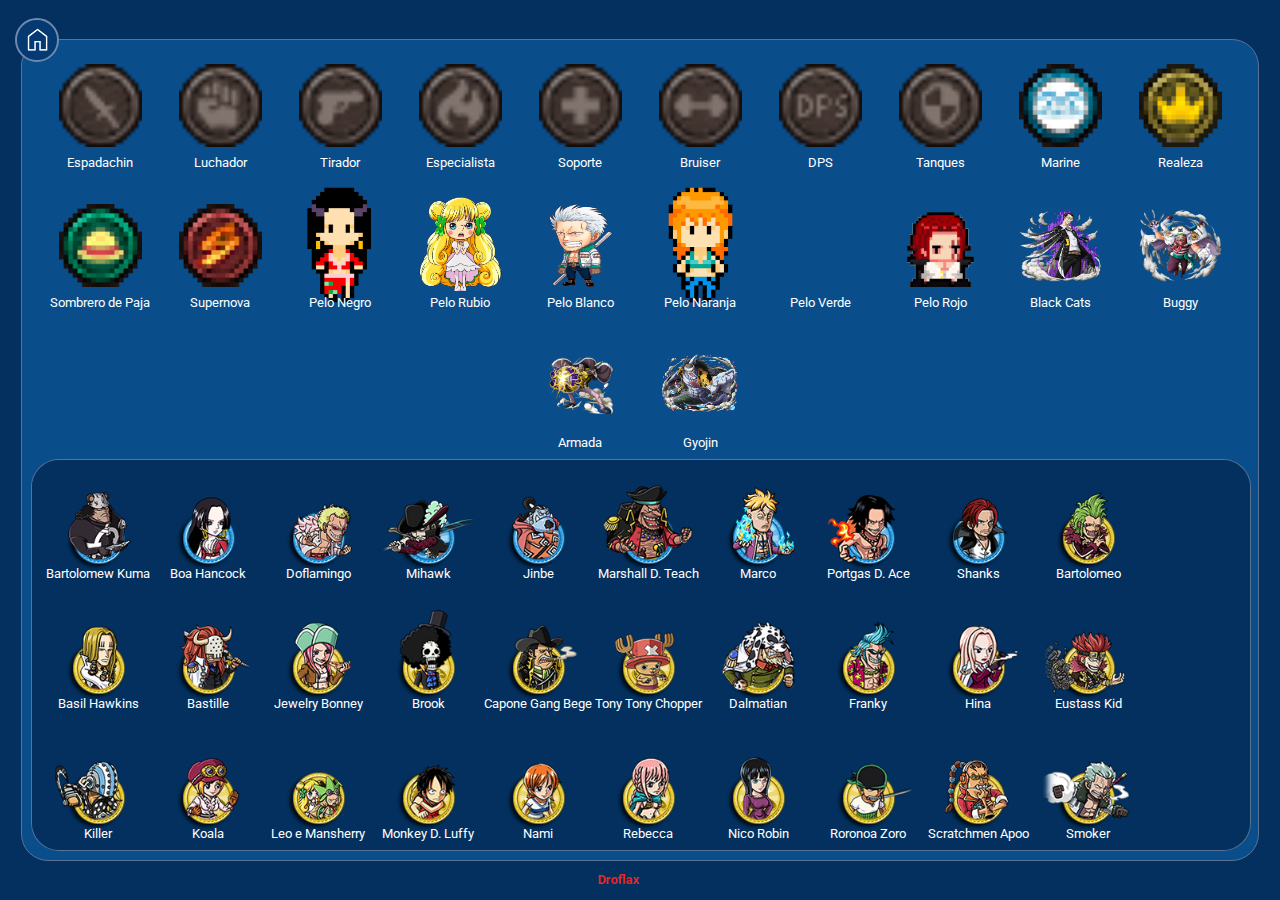
==== foxycount.html @ 8d11d679 "Levantamiento Oficial de la pagina" ====
<!DOCTYPE html>
<html lang="es">

<head>
    <meta charset="UTF-8">
    <meta name="viewport" content="width=device-width, initial-scale=1.0">
    <title>Foxy Count</title>
    <link rel="icon" href="Img/ico.ico" type="image/x-icon">
    <link rel="stylesheet" href="foxycount.css">
    <link rel="stylesheet" href="https://fonts.googleapis.com/css2?family=Material+Symbols+Sharp:opsz,wght,FILL,GRAD@20..48,100..700,0..1,-50..200" />
</head>

<body>
    <div class="background">
        <div class="main">
            <div class="rot-bt">
                <span class="material-symbols-sharp" style="color: white;">
                    home
                </span>
            </div>
            <div class="search-bar">
                <div class="cont"  id="espadachin">
                    <p class="title">Espadachin</p>
                </div>
                <div class="cont"  id="luchador">
                    <p class="title">Luchador</p>
                </div>
                <div class="cont" id="tirador">
                    <p class="title">Tirador</p>
                </div>
                <div class="cont" id="especialista">
                    <p class="title">Especialista</p>
                </div>
                <div class="cont"  id="soporte">
                    <p class="title">Soporte</p>
                </div>
                <div class="cont" id="bruiser">
                    <p class="title">Bruiser</p>
                </div>
                <div class="cont"  id="dps">
                    <p class="title">DPS</p>
                </div>
                <div class="cont"  id="tanque">
                    <p class="title">Tanques</p>
                </div>
                <div class="cont"  id="marine">
                    <p class="title">Marine</p>
                </div>
                <div class="cont"  id="realeza">
                    <p class="title">Realeza</p>
                </div>
                <div class="cont"  id="mugiwara">
                    <p class="title">Sombrero de Paja</p>
                </div>
                <div class="cont"  id="supernova">
                    <p class="title">Supernova</p>
                </div>
                <div class="cont"  id="pelonegro">
                    <p class="title">Pelo Negro</p>
                </div>
                <div class="cont"  id="pelorubio">
                    <p class="title">Pelo Rubio</p>
                </div>
                <div class="cont"  id="peloblanco">
                    <p class="title">Pelo Blanco</p>
                </div>
                <div class="cont"  id="pelonaranja">
                    <p class="title">Pelo Naranja</p>
                </div>
                <div class="cont"  id="peloverde">
                    <p class="title">Pelo Verde</p>
                </div>
                <div class="cont"  id="pelorojo">
                    <p class="title">Pelo Rojo</p>
                </div>
                <div class="cont"  id="blackcats">
                    <p class="title">Black Cats</p>
                </div>
                <div class="cont"  id="buggy">
                    <p class="title">Buggy</p>
                </div>
                <div class="cont"  id="armada">
                    <p class="title">Armada</p>
                </div>
                <div class="cont"  id="gyojin">
                    <p class="title">Gyojin</p>
                </div>
            </div>
            <div class="chars-container">
                <div class="chars">

                </div>
            </div>
        </div>
    </div>
    <div class="firma" onclick="location.href='https://www.youtube.com/@Droflax/videos';">
        <p>Droflax</p>
    </div>
</body>
<script src="foxycount.js"></script>
</html>
---- foxycount.css ----
@import url('https://fonts.googleapis.com/css2?family=Roboto:ital,wght@0,100;0,300;0,400;0,500;0,700;0,900;1,100;1,300;1,400;1,500;1,700;1,900&display=swap');


:root {
    --background: #03305e;
    --border: #5c7292;
    --foreground: #0a4d8b;
}


html, body {
    width: 100svw;
    height: 100svh;
    margin: 0;
}

.background {
    background-color: var(--background);
    width: 100%;
    height: 100%;
    display: flex;
    justify-content: center;
    align-items: center;
}

.main {
    background-color: var(--foreground);
    width: 95%;
    height: 90%;
    border: 1px solid var(--border);
    border-radius: 3vh;
    display: flex;
    flex-direction: column;
    padding: 10px;
    padding-top: 0;
    gap: 10px;
}

.search-bar {
    display: flex;
    flex-wrap: wrap;
    align-items: center;
    justify-content: center;
    gap: 10px;
}

.search-bar>div:hover {
    transform: scale(90%);
    cursor: pointer;
}

.chars-container {
    display: flex;
    width: 100%;
    height: 100%;
    background-color: var(--background);
    overflow-y: scroll;
    box-shadow: 0 0 0 1px var(--border);
    border-radius: 3vh;
    padding: 1px;
}


.chars-container::-webkit-scrollbar {
    width: 1vw;
}

.chars-container::-webkit-scrollbar-track {
    background: var(--background);
}

.chars-container::-webkit-scrollbar-thumb {
    background-color: var(--foreground);
    border-radius: 3vh;
    border: 3px solid var(--background);
}


.chars {
    display: grid;
    width: 100%;
    height: fit-content;
    grid-template-columns: repeat(auto-fit, 90px);
    padding: 10px;
    gap: 20px;
    margin-left: 10px;
}

.char {
    display: flex;
    flex-direction: column;
    align-items: center;
    color: white;
    font-family: "Roboto", sans-serif;
    font-size: 0.8rem;
    height: 110px;
    width: 90px;
    background-repeat: no-repeat;
    background-position:center;
    background-size: contain;
    justify-content: flex-end;
    user-select: none;
}

.cont {
    display: flex;
    flex-direction: column;
    align-items: center;
    background-repeat: no-repeat;
    background-position:center;
    justify-content: flex-end;
    user-select: none;
    height: 130px;
    width: 110px;
    background-size: 75%;
}

#espadachin {
    background-image: url('Img/Class/Espadachin.png');
}
#luchador {
    background-image: url('Img/Class/Luchador.png');
}
#tirador {
    background-image: url('Img/Class/Tirador.png');
}
#especialista {
    background-image: url('Img/Class/Especialista.png');
}
#soporte {
    background-image: url('Img/Class/Soporte.png');
}
#bruiser {
    background-image: url('Img/Class/Bruiser.png');
}
#dps {
    background-image: url('Img/Class/DPS.png');
}
#tanque {
    background-image: url('Img/Class/Tanque.png');
}
#marine {
    background-image: url('Img/Class/Marina.png');
}
#realeza {
    background-image: url('Img/Class/Realeza.png');
}
#mugiwara {
    background-image: url('Img/Class/Mugiwara.png');
}
#supernova {
    background-image: url('Img/Class/Supernova.png');
}
#pelonegro {
    background-image: url('Img/Hair/PeloNegro.png');
}
#pelorubio {
    background-image: url('Img/Hair/PeloRubio.png');
}
#peloblanco {
    background-image: url('Img/Hair/PeloBlanco.png');
}
#pelonaranja {
    background-image: url('Img/Hair/PeloNaranja.png');
}
#peloverde {
    background-image: url('Img/Hair/PeloVerde.png');
}
#pelorojo {
    background-image: url('Img/Hair/PeloRojo.gif');
}
#blackcats {
    background-image: url('Img/Crew/BlackCats.png');
}
#buggy {
    background-image: url('Img/Crew/Buggy.png');
}
#armada {
    background-image: url('Img/Crew/Armada.png');
}
#gyojin {
    background-image: url('Img/Crew/Gyojin.png');
}


.title {
    color: white;
    font-family: "Roboto", sans-serif;
    font-size: 0.8rem;
    margin: 0;
    width: 120px;
    text-align: center;
}

.firma {
    position:fixed;
    color: rgb(235, 41, 41);
    font-family: "Roboto", sans-serif;
    bottom:0;
    right: 50%;
    font-size: 0.8rem;
    font-weight: bolder;
    cursor: pointer;
}

.rot-bt {
    position:absolute;
    left: 0;
    top: 0.3%;
    margin: 1.2%;
    background-color: #03305e;
    height: 40px;
    width: 40px;
    display: flex;
    align-items: center;
    justify-content: center;
    filter: brightness(1.2);
    border: 2px solid #5c7292;
    border-radius: 100%;
    flex-direction: column;
    user-select: none;
}

.rot-bt span{
    font-weight: 200;
    font-style: normal;
    font-size: 207%;
    opacity: 90%;
}

.rot-bt:hover {
    cursor: pointer;
    filter: brightness(2);
}

.bordeCont{
    border: 1px solid white;
    border-radius: 1vw;
    background-color:#0d66b9;
}
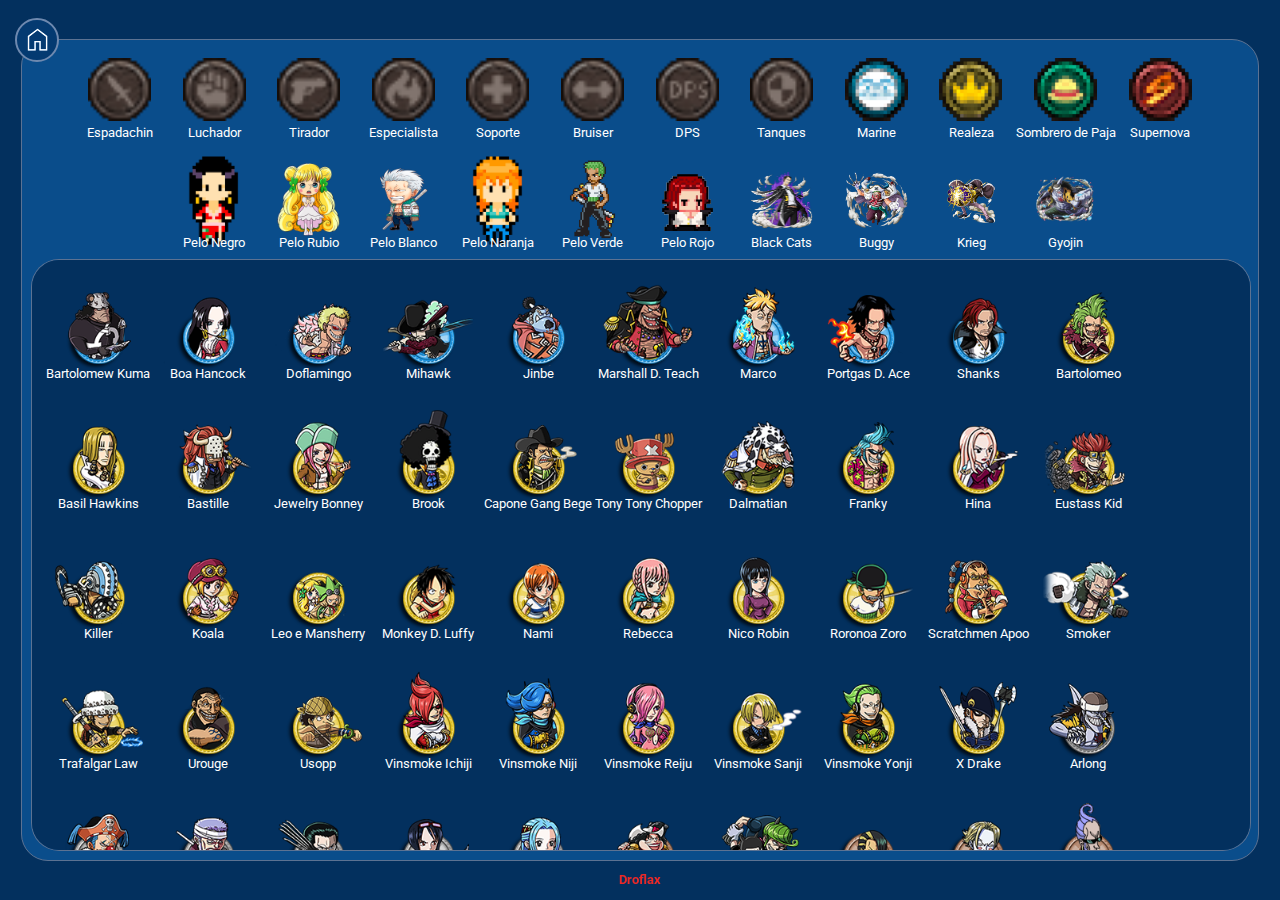
==== commit b5275849: "Responsividad en Foxy Count Page" ====
--- a/foxycount.html
+++ b/foxycount.html
@@ -80,7 +80,7 @@
                     <p class="title">Buggy</p>
                 </div>
                 <div class="cont"  id="armada">
-                    <p class="title">Armada</p>
+                    <p class="title">Krieg</p>
                 </div>
                 <div class="cont"  id="gyojin">
                     <p class="title">Gyojin</p>
--- a/foxycount.css
+++ b/foxycount.css
@@ -197,7 +197,8 @@
     color: rgb(235, 41, 41);
     font-family: "Roboto", sans-serif;
     bottom:0;
-    right: 50%;
+    width: 100%;
+    text-align-last: center;
     font-size: 0.8rem;
     font-weight: bolder;
     cursor: pointer;
@@ -237,4 +238,59 @@
     border: 1px solid white;
     border-radius: 1vw;
     background-color:#0d66b9;
+}
+
+@media screen and (max-width: 1366px) {
+    .cont{
+        height: 100px;
+        width: 84.62px;
+    }    
+}
+@media (max-width: 768px) {
+    .main{
+        width: 100%;
+        height: 95%;
+        border: 1px solid var(--border);
+        border-radius: unset;
+        display: flex;
+        flex-direction: column;
+        padding: unset;
+        padding-top: unset;
+        gap: 10px;
+        top: 0;
+        position: absolute;
+    }
+    .rot-bt{
+        z-index: 7;
+        left: 0%;
+        top: 0%;
+    }
+    .search-bar{
+        margin-top: 11%;
+    }
+    .cont{
+        background-size: 50%;
+        height: 10vh;
+        width: 17%;
+        margin-top: -6%;
+    }
+    .chars{
+        padding: unset;
+        grid-template-columns: repeat(auto-fit, 45px);
+        margin-left: 1px;
+    }
+    .char{
+        height: 104px;
+        width: 65px;
+    }
+    .title{
+        width: 60px;
+    }
+    .chars-container{
+        padding: unset;
+        border-radius: 2vh;
+    }
+    .chars-container::-webkit-scrollbar {
+        width: inherit;
+    }
 }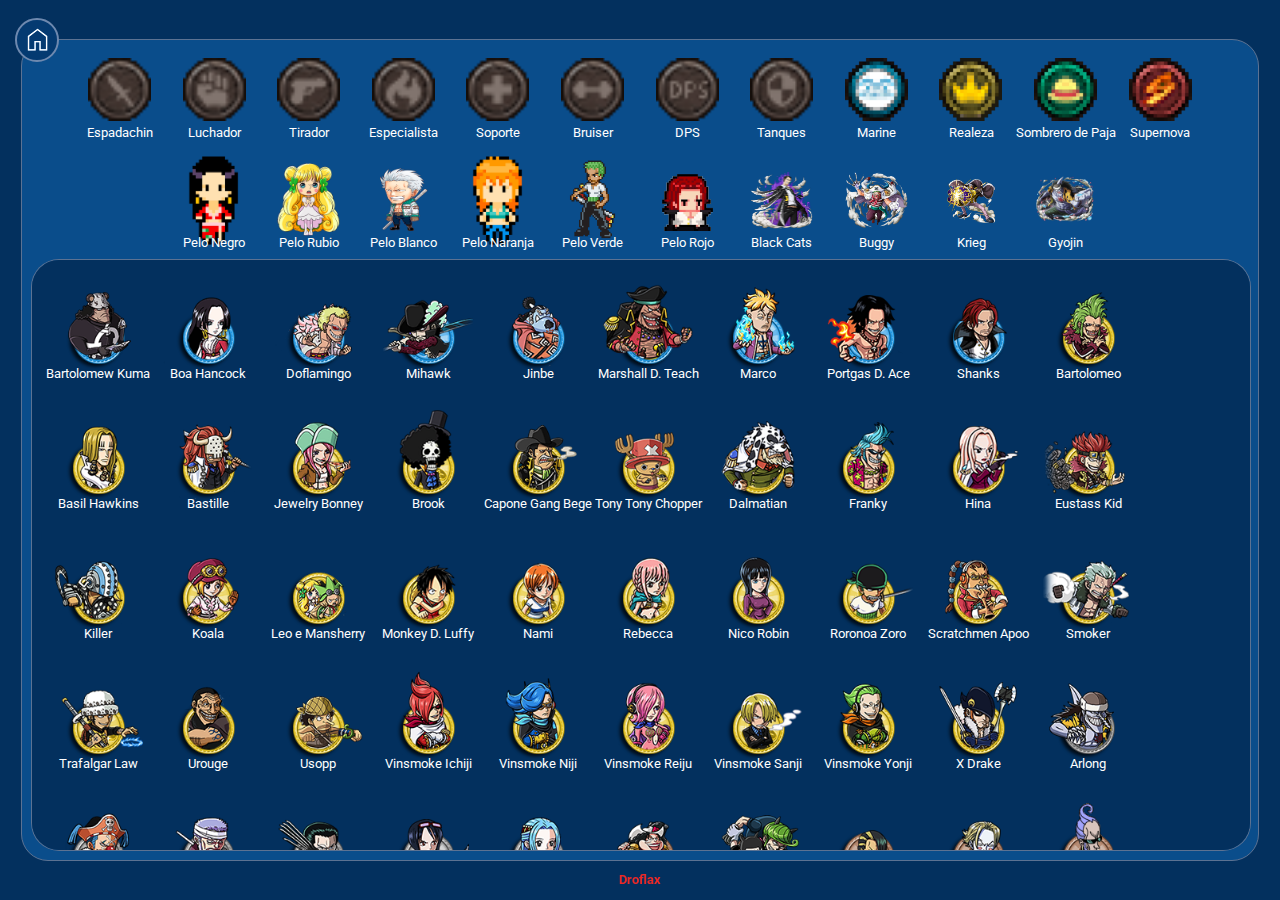
==== commit 49d542ee: "Correcciones en las rutas" ====
--- a/foxycount.html
+++ b/foxycount.html
@@ -6,7 +6,7 @@
     <meta name="viewport" content="width=device-width, initial-scale=1.0">
     <title>Foxy Count</title>
     <link rel="icon" href="Img/ico.ico" type="image/x-icon">
-    <link rel="stylesheet" href="foxycount.css">
+    <link rel="stylesheet" href="css/foxycount.css">
     <link rel="stylesheet" href="https://fonts.googleapis.com/css2?family=Material+Symbols+Sharp:opsz,wght,FILL,GRAD@20..48,100..700,0..1,-50..200" />
 </head>
 
@@ -97,5 +97,5 @@
         <p>Droflax</p>
     </div>
 </body>
-<script src="foxycount.js"></script>
+<script src="js/foxycount.min.js"></script>
 </html>--- a/css/foxycount.css
+++ b/css/foxycount.css
@@ -0,0 +1,296 @@
+@import url('https://fonts.googleapis.com/css2?family=Roboto:ital,wght@0,100;0,300;0,400;0,500;0,700;0,900;1,100;1,300;1,400;1,500;1,700;1,900&display=swap');
+
+
+:root {
+    --background: #03305e;
+    --border: #5c7292;
+    --foreground: #0a4d8b;
+}
+
+
+html, body {
+    width: 100svw;
+    height: 100svh;
+    margin: 0;
+}
+
+.background {
+    background-color: var(--background);
+    width: 100%;
+    height: 100%;
+    display: flex;
+    justify-content: center;
+    align-items: center;
+}
+
+.main {
+    background-color: var(--foreground);
+    width: 95%;
+    height: 90%;
+    border: 1px solid var(--border);
+    border-radius: 3vh;
+    display: flex;
+    flex-direction: column;
+    padding: 10px;
+    padding-top: 0;
+    gap: 10px;
+}
+
+.search-bar {
+    display: flex;
+    flex-wrap: wrap;
+    align-items: center;
+    justify-content: center;
+    gap: 10px;
+}
+
+.search-bar>div:hover {
+    transform: scale(90%);
+    cursor: pointer;
+}
+
+.chars-container {
+    display: flex;
+    width: 100%;
+    height: 100%;
+    background-color: var(--background);
+    overflow-y: scroll;
+    box-shadow: 0 0 0 1px var(--border);
+    border-radius: 3vh;
+    padding: 1px;
+}
+
+
+.chars-container::-webkit-scrollbar {
+    width: 1vw;
+}
+
+.chars-container::-webkit-scrollbar-track {
+    background: var(--background);
+}
+
+.chars-container::-webkit-scrollbar-thumb {
+    background-color: var(--foreground);
+    border-radius: 3vh;
+    border: 3px solid var(--background);
+}
+
+
+.chars {
+    display: grid;
+    width: 100%;
+    height: fit-content;
+    grid-template-columns: repeat(auto-fit, 90px);
+    padding: 10px;
+    gap: 20px;
+    margin-left: 10px;
+}
+
+.char {
+    display: flex;
+    flex-direction: column;
+    align-items: center;
+    color: white;
+    font-family: "Roboto", sans-serif;
+    font-size: 0.8rem;
+    height: 110px;
+    width: 90px;
+    background-repeat: no-repeat;
+    background-position:center;
+    background-size: contain;
+    justify-content: flex-end;
+    user-select: none;
+}
+
+.cont {
+    display: flex;
+    flex-direction: column;
+    align-items: center;
+    background-repeat: no-repeat;
+    background-position:center;
+    justify-content: flex-end;
+    user-select: none;
+    height: 130px;
+    width: 110px;
+    background-size: 75%;
+}
+
+#espadachin {
+    background-image: url('../Img/count/Class/Espadachin.png');
+}
+#luchador {
+    background-image: url('../Img/count/Class/Luchador.png');
+}
+#tirador {
+    background-image: url('../Img/count/Class/Tirador.png');
+}
+#especialista {
+    background-image: url('../Img/count/Class/Especialista.png');
+}
+#soporte {
+    background-image: url('../Img/count/Class/Soporte.png');
+}
+#bruiser {
+    background-image: url('../Img/count/Class/Bruiser.png');
+}
+#dps {
+    background-image: url('../Img/count/Class/DPS.png');
+}
+#tanque {
+    background-image: url('../Img/count/Class/Tanque.png');
+}
+#marine {
+    background-image: url('../Img/count/Class/Marina.png');
+}
+#realeza {
+    background-image: url('../Img/count/Class/Realeza.png');
+}
+#mugiwara {
+    background-image: url('../Img/count/Class/Mugiwara.png');
+}
+#supernova {
+    background-image: url('../Img/count/Class/Supernova.png');
+}
+#pelonegro {
+    background-image: url('../Img/count/Hair/PeloNegro.png');
+}
+#pelorubio {
+    background-image: url('../Img/count/Hair/PeloRubio.png');
+}
+#peloblanco {
+    background-image: url('../Img/count/Hair/PeloBlanco.png');
+}
+#pelonaranja {
+    background-image: url('../Img/count/Hair/PeloNaranja.png');
+}
+#peloverde {
+    background-image: url('../Img/count/Hair/PeloVerde.png');
+}
+#pelorojo {
+    background-image: url('../Img/count/Hair/PeloRojo.gif');
+}
+#blackcats {
+    background-image: url('../Img/count/Crew/BlackCats.png');
+}
+#buggy {
+    background-image: url('../Img/count/Crew/Buggy.png');
+}
+#armada {
+    background-image: url('../Img/count/Crew/Armada.png');
+}
+#gyojin {
+    background-image: url('../Img/count/Crew/Gyojin.png');
+}
+
+
+.title {
+    color: white;
+    font-family: "Roboto", sans-serif;
+    font-size: 0.8rem;
+    margin: 0;
+    width: 120px;
+    text-align: center;
+}
+
+.firma {
+    position:fixed;
+    color: rgb(235, 41, 41);
+    font-family: "Roboto", sans-serif;
+    bottom:0;
+    width: 100%;
+    text-align-last: center;
+    font-size: 0.8rem;
+    font-weight: bolder;
+    cursor: pointer;
+}
+
+.rot-bt {
+    position:absolute;
+    left: 0;
+    top: 0.3%;
+    margin: 1.2%;
+    background-color: #03305e;
+    height: 40px;
+    width: 40px;
+    display: flex;
+    align-items: center;
+    justify-content: center;
+    filter: brightness(1.2);
+    border: 2px solid #5c7292;
+    border-radius: 100%;
+    flex-direction: column;
+    user-select: none;
+}
+
+.rot-bt span{
+    font-weight: 200;
+    font-style: normal;
+    font-size: 207%;
+    opacity: 90%;
+}
+
+.rot-bt:hover {
+    cursor: pointer;
+    filter: brightness(2);
+}
+
+.bordeCont{
+    border: 1px solid white;
+    border-radius: 1vw;
+    background-color:#0d66b9;
+}
+
+@media screen and (max-width: 1366px) {
+    .cont{
+        height: 100px;
+        width: 84.62px;
+    }    
+}
+@media (max-width: 768px) {
+    .main{
+        width: 100%;
+        height: 95%;
+        border: 1px solid var(--border);
+        border-radius: unset;
+        display: flex;
+        flex-direction: column;
+        padding: unset;
+        padding-top: unset;
+        gap: 10px;
+        top: 0;
+        position: absolute;
+    }
+    .rot-bt{
+        z-index: 7;
+        left: 0%;
+        top: 0%;
+    }
+    .search-bar{
+        margin-top: 11%;
+    }
+    .cont{
+        background-size: 50%;
+        height: 10vh;
+        width: 17%;
+        margin-top: -6%;
+    }
+    .chars{
+        padding: unset;
+        grid-template-columns: repeat(auto-fit, 45px);
+        margin-left: 1px;
+    }
+    .char{
+        height: 104px;
+        width: 65px;
+    }
+    .title{
+        width: 60px;
+    }
+    .chars-container{
+        padding: unset;
+        border-radius: 2vh;
+    }
+    .chars-container::-webkit-scrollbar {
+        width: inherit;
+    }
+}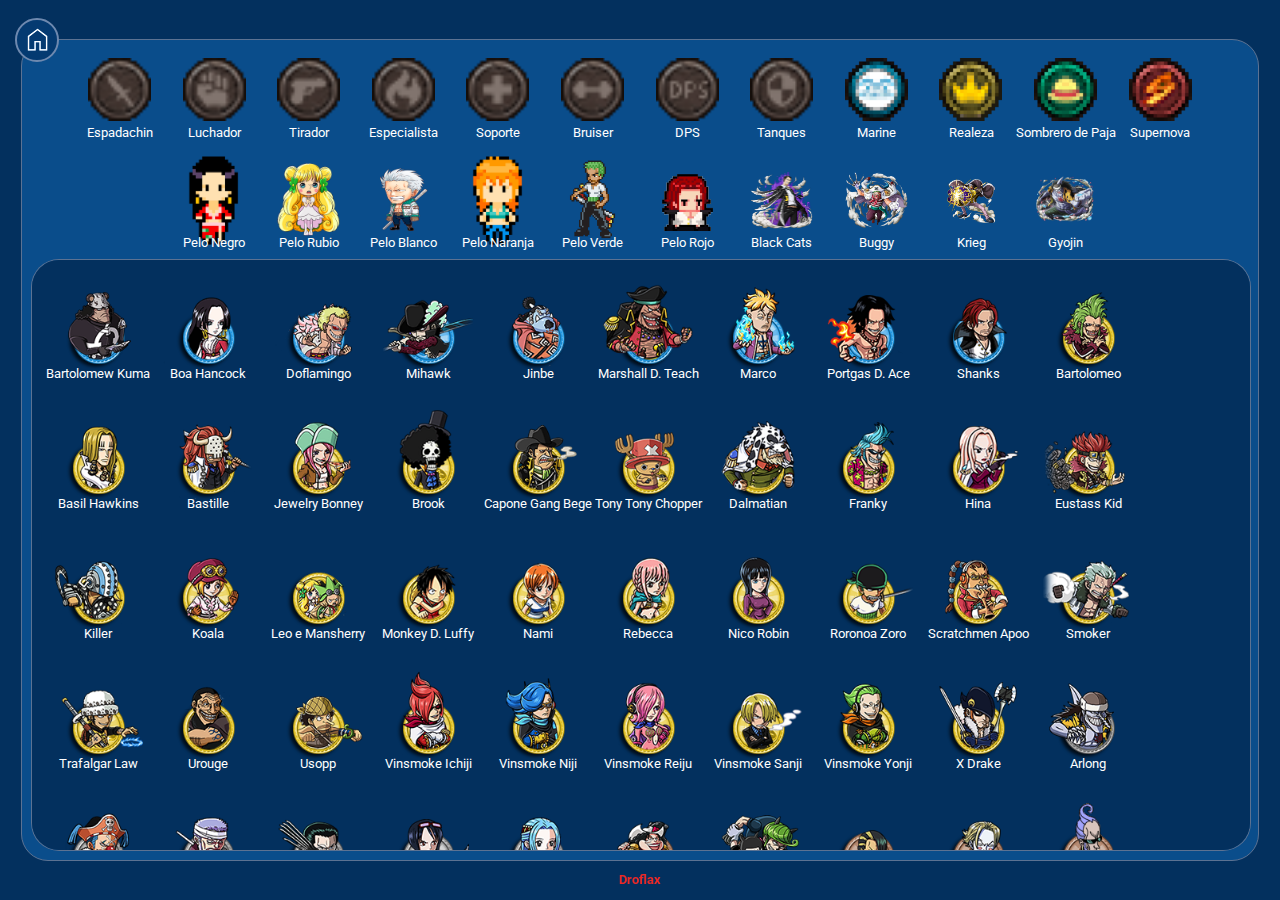
==== commit 90579ca3: "update 4 files and create 3 files" ====
--- a/foxycount.html
+++ b/foxycount.html
@@ -6,7 +6,7 @@
     <meta name="viewport" content="width=device-width, initial-scale=1.0">
     <title>Foxy Count</title>
     <link rel="icon" href="Img/ico.ico" type="image/x-icon">
-    <link rel="stylesheet" href="css/foxycount.css">
+    <link rel="stylesheet" href="css/foxycount.min.css">
     <link rel="stylesheet" href="https://fonts.googleapis.com/css2?family=Material+Symbols+Sharp:opsz,wght,FILL,GRAD@20..48,100..700,0..1,-50..200" />
 </head>
 
--- a/css/foxycount.min.css
+++ b/css/foxycount.min.css
@@ -0,0 +1 @@
+@import url(https://fonts.googleapis.com/css2?family=Roboto:ital,wght@0,100;0,300;0,400;0,500;0,700;0,900;1,100;1,300;1,400;1,500;1,700;1,900&display=swap);.main,.search-bar{gap:10px;display:flex}.char,.cont{background-repeat:no-repeat;background-position:center}.char,.firma,.title{font-family:Roboto,sans-serif;font-size:.8rem}:root{--background:#03305e;--border:#5c7292;--foreground:#0a4d8b}body,html{width:100svw;height:100svh;margin:0}.background{background-color:var(--background);width:100%;height:100%;display:flex;justify-content:center;align-items:center}.char,.main{flex-direction:column}.main{background-color:var(--foreground);width:95%;height:90%;border:1px solid var(--border);border-radius:3vh;padding:0 10px 10px}.search-bar{flex-wrap:wrap;align-items:center;justify-content:center}.search-bar>div:hover{transform:scale(90%);cursor:pointer}.chars-container{display:flex;width:100%;height:100%;background-color:var(--background);overflow-y:scroll;box-shadow:0 0 0 1px var(--border);border-radius:3vh;padding:1px}.chars-container::-webkit-scrollbar{width:1vw}.chars-container::-webkit-scrollbar-track{background:var(--background)}.chars-container::-webkit-scrollbar-thumb{background-color:var(--foreground);border-radius:3vh;border:3px solid var(--background)}.chars{display:grid;width:100%;height:fit-content;grid-template-columns:repeat(auto-fit,90px);padding:10px;gap:20px;margin-left:10px}.char,.cont,.rot-bt{display:flex;user-select:none}.char{align-items:center;color:#fff;height:110px;width:90px;background-size:contain;justify-content:flex-end}.cont{flex-direction:column;align-items:center;justify-content:flex-end;height:130px;width:110px;background-size:75%}#espadachin{background-image:url('../Img/count/Class/Espadachin.png')}#luchador{background-image:url('../Img/count/Class/Luchador.png')}#tirador{background-image:url('../Img/count/Class/Tirador.png')}#especialista{background-image:url('../Img/count/Class/Especialista.png')}#soporte{background-image:url('../Img/count/Class/Soporte.png')}#bruiser{background-image:url('../Img/count/Class/Bruiser.png')}#dps{background-image:url('../Img/count/Class/DPS.png')}#tanque{background-image:url('../Img/count/Class/Tanque.png')}#marine{background-image:url('../Img/count/Class/Marina.png')}#realeza{background-image:url('../Img/count/Class/Realeza.png')}#mugiwara{background-image:url('../Img/count/Class/Mugiwara.png')}#supernova{background-image:url('../Img/count/Class/Supernova.png')}#pelonegro{background-image:url('../Img/count/Hair/PeloNegro.png')}#pelorubio{background-image:url('../Img/count/Hair/PeloRubio.png')}#peloblanco{background-image:url('../Img/count/Hair/PeloBlanco.png')}#pelonaranja{background-image:url('../Img/count/Hair/PeloNaranja.png')}#peloverde{background-image:url('../Img/count/Hair/PeloVerde.png')}#pelorojo{background-image:url('../Img/count/Hair/PeloRojo.gif')}#blackcats{background-image:url('../Img/count/Crew/BlackCats.png')}#buggy{background-image:url('../Img/count/Crew/Buggy.png')}#armada{background-image:url('../Img/count/Crew/Armada.png')}#gyojin{background-image:url('../Img/count/Crew/Gyojin.png')}.title{color:#fff;margin:0;width:120px;text-align:center}.firma{position:fixed;color:#eb2929;bottom:0;width:100%;text-align-last:center;font-weight:bolder;cursor:pointer}.rot-bt{position:absolute;left:0;top:.3%;margin:1.2%;background-color:#03305e;height:40px;width:40px;align-items:center;justify-content:center;filter:brightness(1.2);border:2px solid #5c7292;border-radius:100%;flex-direction:column}.rot-bt span{font-weight:200;font-style:normal;font-size:207%;opacity:90%}.rot-bt:hover{cursor:pointer;filter:brightness(2)}.bordeCont{border:1px solid #fff;border-radius:1vw;background-color:#0d66b9}@media screen and (max-width:1366px){.cont{height:100px;width:84.62px}}@media (max-width:768px){.chars,.main{padding:unset}.main{width:100%;height:95%;border:1px solid var(--border);border-radius:unset;display:flex;flex-direction:column;padding-top:unset;gap:10px;top:0;position:absolute}.rot-bt{z-index:7;left:0;top:0}.search-bar{margin-top:11%}.cont{background-size:50%;height:10vh;width:17%;margin-top:-6%}.chars{grid-template-columns:repeat(auto-fit,45px);margin-left:1px}.char{height:104px;width:65px}.title{width:60px}.chars-container{padding:unset;border-radius:2vh}.chars-container::-webkit-scrollbar{width:inherit}}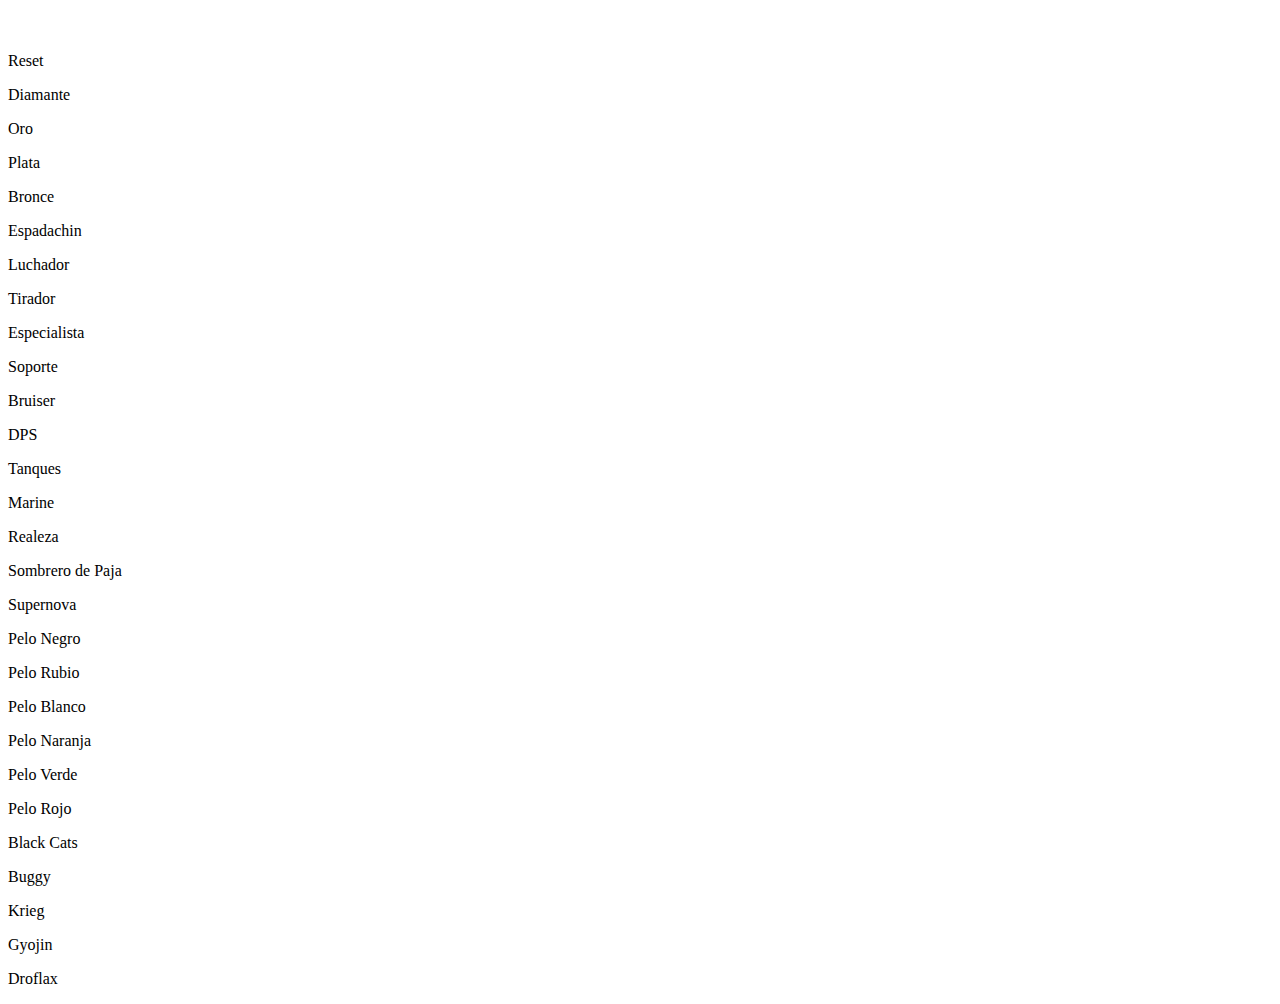
==== commit 4f46e53d: "update foxycount.min.css, foxycount.html and foxycount.min.js" ====
--- a/foxycount.html
+++ b/foxycount.html
@@ -6,7 +6,7 @@
     <meta name="viewport" content="width=device-width, initial-scale=1.0">
     <title>Foxy Count</title>
     <link rel="icon" href="Img/ico.ico" type="image/x-icon">
-    <link rel="stylesheet" href="css/foxycount.min.css">
+    <link rel="stylesheet" href="css/foxycount.css">
     <link rel="stylesheet" href="https://fonts.googleapis.com/css2?family=Material+Symbols+Sharp:opsz,wght,FILL,GRAD@20..48,100..700,0..1,-50..200" />
 </head>
 
@@ -17,6 +17,21 @@
                 <span class="material-symbols-sharp" style="color: white;">
                     home
                 </span>
+            </div>
+            <div class="tier-container">
+                <div id="reset-button" class="cont" onclick="resetRanges()"><p class="title">Reset</p></div>
+                <div class="cont" id="diamante">
+                    <p class="title">Diamante</p>
+                </div>
+                <div class="cont" id="oro">
+                    <p class="title">Oro</p>
+                </div>
+                <div class="cont" id="plata">
+                    <p class="title">Plata</p>
+                </div>
+                <div class="cont" id="bronce">
+                    <p class="title">Bronce</p>
+                </div>
             </div>
             <div class="search-bar">
                 <div class="cont"  id="espadachin">
@@ -97,5 +112,5 @@
         <p>Droflax</p>
     </div>
 </body>
-<script src="js/foxycount.min.js"></script>
+<script src="js/foxycount.js"></script>
 </html>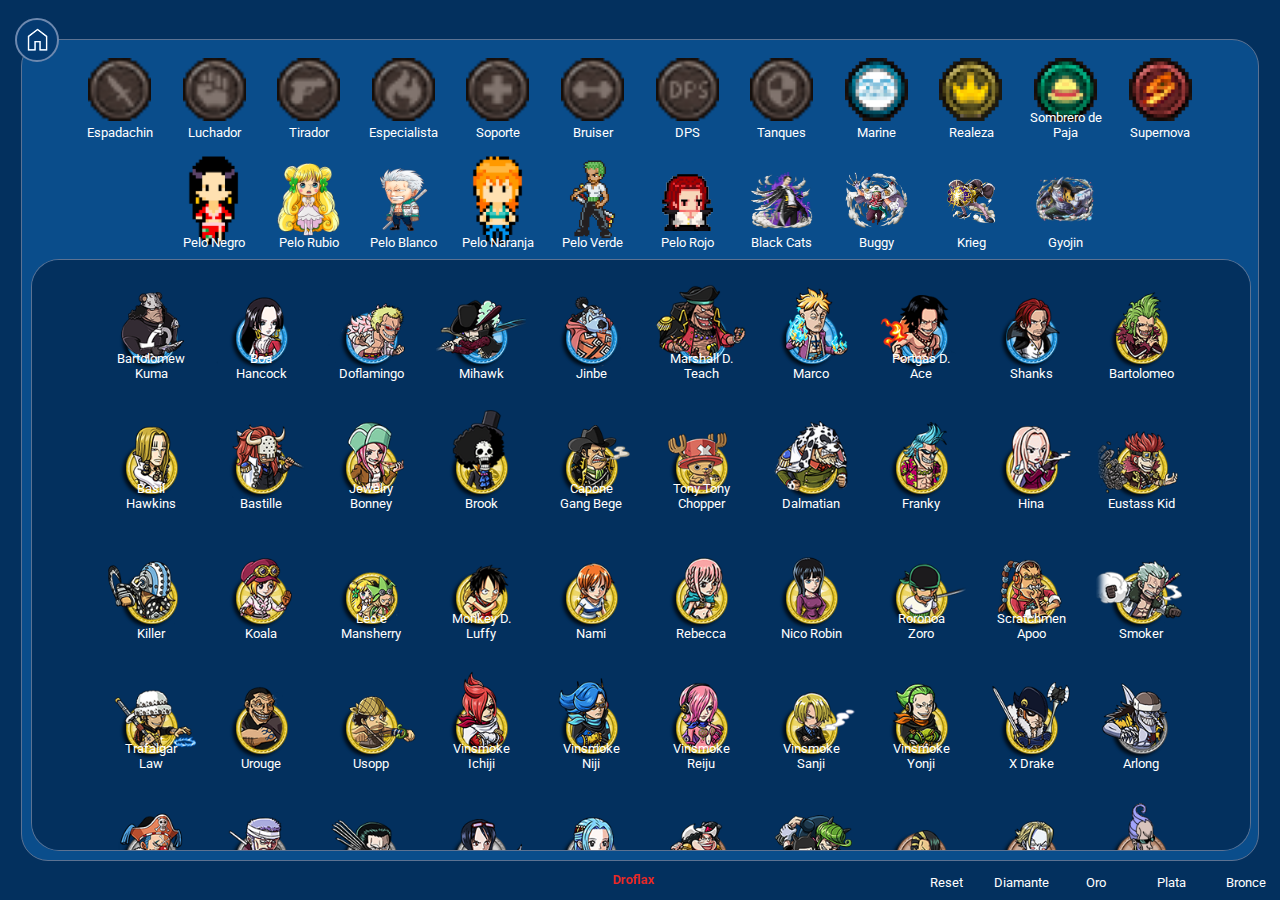
==== commit 26004e7e: "update css/index.min.css, foxycount.html, foxycount.min.js and js/index.min.js" ====
--- a/foxycount.html
+++ b/foxycount.html
@@ -6,7 +6,7 @@
     <meta name="viewport" content="width=device-width, initial-scale=1.0">
     <title>Foxy Count</title>
     <link rel="icon" href="Img/ico.ico" type="image/x-icon">
-    <link rel="stylesheet" href="css/foxycount.css">
+    <link rel="stylesheet" href="css/foxycount.min.css">
     <link rel="stylesheet" href="https://fonts.googleapis.com/css2?family=Material+Symbols+Sharp:opsz,wght,FILL,GRAD@20..48,100..700,0..1,-50..200" />
 </head>
 
@@ -112,5 +112,5 @@
         <p>Droflax</p>
     </div>
 </body>
-<script src="js/foxycount.js"></script>
+<script src="js/foxycount.min.js"></script>
 </html>--- a/css/foxycount.min.css
+++ b/css/foxycount.min.css
@@ -0,0 +1 @@
+@import url(https://fonts.googleapis.com/css2?family=Roboto:ital,wght@0,100;0,300;0,400;0,500;0,700;0,900;1,100;1,300;1,400;1,500;1,700;1,900&display=swap);.char,.cont,.tier-container .cont{background-repeat:no-repeat;background-position:center;user-select:none}.char,.firma,.title{font-family:Roboto,sans-serif;font-size:.8rem}.char,.cont,.rot-bt{user-select:none}.firma,.rot-bt:hover,.tier-container .cont:hover{cursor:pointer}:root{--background:#03305e;--border:#5c7292;--foreground:#0a4d8b}body,html{width:100svw;height:100svh;margin:0}.background{background-color:var(--background);width:100%;height:100%;display:flex;justify-content:center;align-items:center}.tier-container{position:absolute;right:9%;bottom:10px;display:flex;flex-direction:row;width:20vw;justify-content:space-between}.tier-container .cont{display:flex;flex-direction:column;align-items:center;justify-content:flex-end;height:17px;width:80px;background-size:75%}.char,.main{flex-direction:column}.main{background-color:var(--foreground);width:95%;height:90%;border:1px solid var(--border);border-radius:3vh;display:flex;padding:0 10px 10px;gap:10px}.chars,.chars-container{width:100%;display:flex}.search-bar{display:flex;flex-wrap:wrap;align-items:center;justify-content:center;gap:10px}.search-bar>div:hover{transform:scale(90%);cursor:pointer}.chars-container{height:100%;background-color:var(--background);overflow-y:scroll;box-shadow:0 0 0 1px var(--border);border-radius:3vh;padding:1px}.chars-container::-webkit-scrollbar{width:1vw}.chars-container::-webkit-scrollbar-track{background:var(--background)}.chars-container::-webkit-scrollbar-thumb{background-color:var(--foreground);border-radius:3vh;border:3px solid var(--background)}.chars{height:fit-content;grid-template-columns:repeat(auto-fit,90px);padding:10px;gap:20px;margin-left:10px;justify-content:center;flex-wrap:wrap;flex-direction:row}.char{display:flex;align-items:center;color:#fff;height:110px;width:90px;background-size:contain;justify-content:flex-end}.cont{display:flex;flex-direction:column;align-items:center;justify-content:flex-end;height:130px;width:110px;background-size:75%}#espadachin{background-image:url('../Img/count/Class/Espadachin.png')}#luchador{background-image:url('../Img/count/Class/Luchador.png')}#tirador{background-image:url('../Img/count/Class/Tirador.png')}#especialista{background-image:url('../Img/count/Class/Especialista.png')}#soporte{background-image:url('../Img/count/Class/Soporte.png')}#bruiser{background-image:url('../Img/count/Class/Bruiser.png')}#dps{background-image:url('../Img/count/Class/DPS.png')}#tanque{background-image:url('../Img/count/Class/Tanque.png')}#marine{background-image:url('../Img/count/Class/Marina.png')}#realeza{background-image:url('../Img/count/Class/Realeza.png')}#mugiwara{background-image:url('../Img/count/Class/Mugiwara.png')}#supernova{background-image:url('../Img/count/Class/Supernova.png')}#pelonegro{background-image:url('../Img/count/Hair/PeloNegro.png')}#pelorubio{background-image:url('../Img/count/Hair/PeloRubio.png')}#peloblanco{background-image:url('../Img/count/Hair/PeloBlanco.png')}#pelonaranja{background-image:url('../Img/count/Hair/PeloNaranja.png')}#peloverde{background-image:url('../Img/count/Hair/PeloVerde.png')}#pelorojo{background-image:url('../Img/count/Hair/PeloRojo.gif')}#blackcats{background-image:url('../Img/count/Crew/BlackCats.png')}#buggy{background-image:url('../Img/count/Crew/Buggy.png')}#armada{background-image:url('../Img/count/Crew/Armada.png')}#gyojin{background-image:url('../Img/count/Crew/Gyojin.png')}.title{color:#fff;margin:0;width:75px;text-align:center}.firma{position:fixed;color:#eb2929;bottom:0;width:5%;left:47%;text-align-last:center;font-weight:bolder}.rot-bt{position:absolute;left:0;top:.3%;margin:1.2%;background-color:#03305e;height:40px;width:40px;display:flex;align-items:center;justify-content:center;filter:brightness(1.2);border:2px solid #5c7292;border-radius:100%;flex-direction:column}.rot-bt span{font-weight:200;font-style:normal;font-size:207%;opacity:90%}.rot-bt:hover{filter:brightness(2)}.bordeCont{border:1px solid #fff;border-radius:1vw;background-color:#0d66b9}@media screen and (max-width:1366px){.cont{height:100px;width:84.62px}}@media (max-width:768px){.firma,.main,.tier-container{position:absolute}.chars,.main{display:flex}.main{width:100%;height:95%;border:1px solid var(--border);border-radius:unset;flex-direction:column;padding:unset;padding-top:unset;gap:10px;top:0}.rot-bt{z-index:7;left:0;top:0}.search-bar{margin-top:11%}.cont{background-size:50%;height:10vh;width:17%;margin-top:-6%}.chars{padding:10px;margin-left:1px;width:100%;height:fit-content;grid-template-columns:repeat(auto-fit,90px);gap:5px;justify-content:center;flex-wrap:wrap;flex-direction:row}.char,.title{width:60px}.char{height:104px}.chars-container{padding:unset;border-radius:2vh}.chars-container::-webkit-scrollbar{width:inherit}.firma{color:#eb2929;font-family:Roboto,sans-serif;bottom:0;width:5%;left:4%;text-align-last:center;font-size:.8rem;font-weight:bolder;cursor:pointer}.tier-container{right:57%;bottom:-3.5%;display:flex;flex-direction:row;width:20vw;justify-content:space-between}body,html{height:100.3svh}}